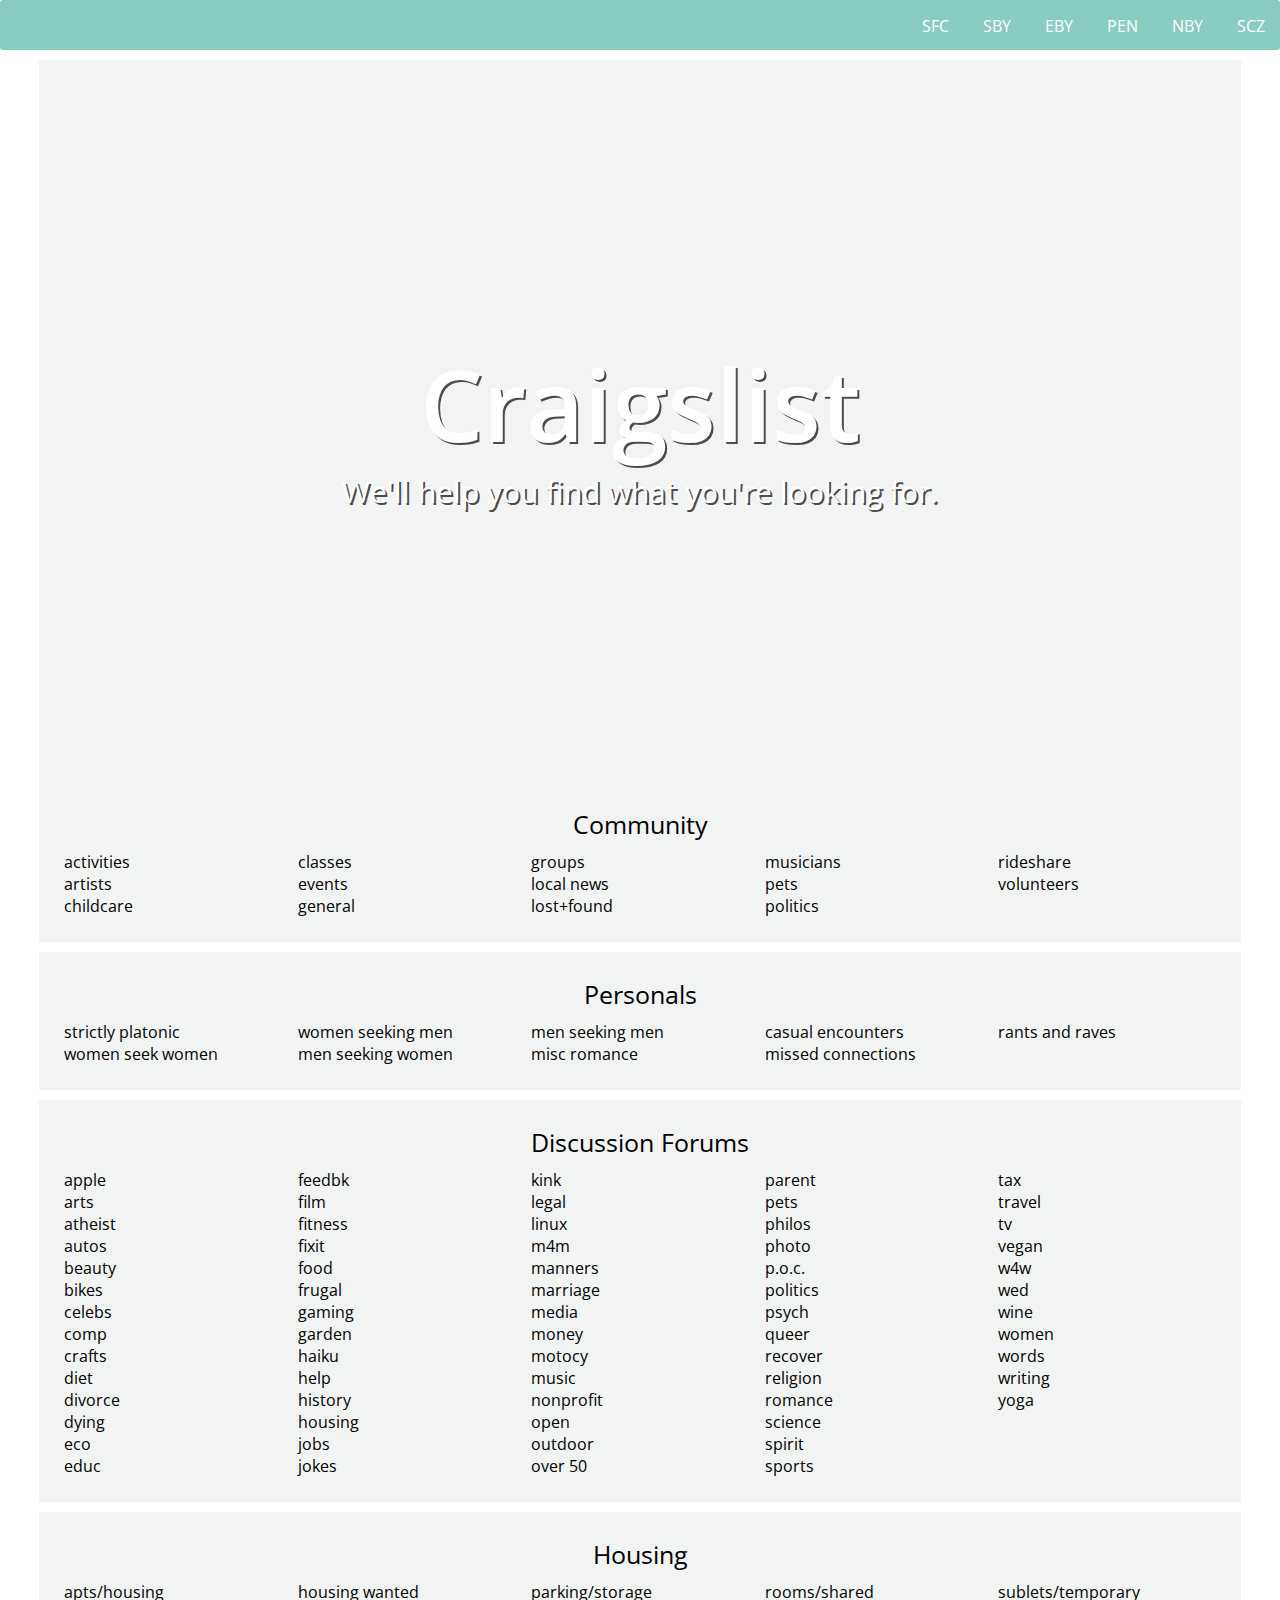
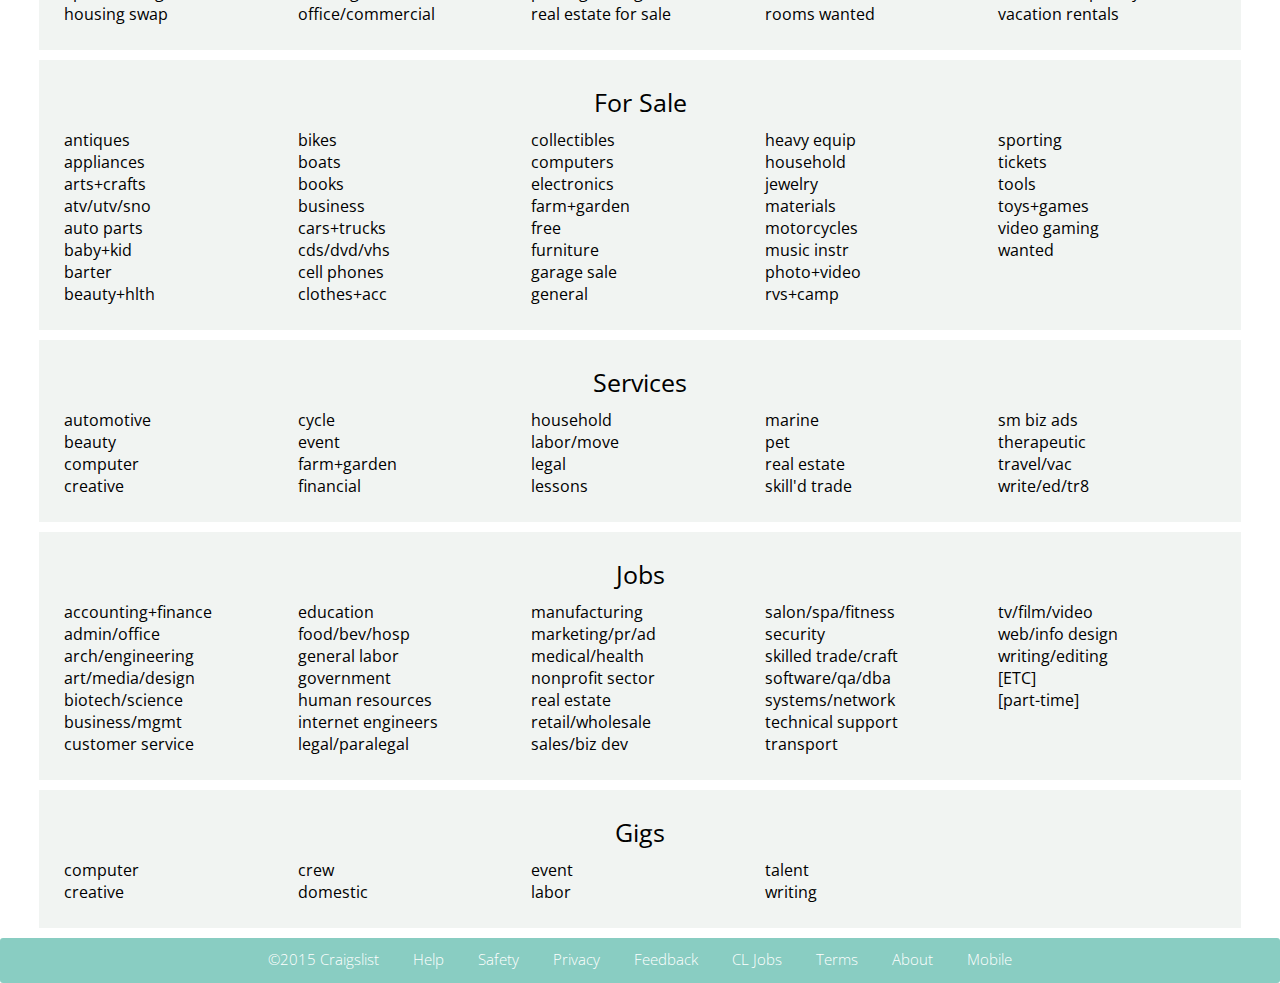
==== index.html @ 7f048c2c "initial" ====
<!DOCTYPE html>
<html>
<head>
	<title>Craigslist: Recreated</title>
	<link href='http://fonts.googleapis.com/css?family=Open+Sans:400,600,300' rel='stylesheet' type='text/css'>
	<link rel="stylesheet" type="text/css" href="assets/css/style.css" />
</head>
<body>
		<div id="navbar">
			<div id="navbar-item">
				<ul>
					<li>SFC</li>
					<li>SBY</li>
					<li>EBY</li>
					<li>PEN</li>
					<li>NBY</li>
					<li>SCZ</li>
				</ul>
			</div>
		</div>
		<div id="header-section">
			<div id="header">Craigslist</div>
			<div id="subheader">We'll help you find what you're looking for.</div>
		</div>
		<div id="container">
			<div class="list-block">
				<div class="list-title">Community</div>
				<div class="list-content">
					<div class="list-item">activities</div>
					<div class="list-item">artists</div>
					<div class="list-item">childcare</div>
					<div class="list-item">classes</div>
					<div class="list-item">events</div>
					<div class="list-item">general</div>
					<div class="list-item">groups</div>
					<div class="list-item">local news</div>
					<div class="list-item">lost+found</div>
					<div class="list-item">musicians</div>
					<div class="list-item">pets</div>
					<div class="list-item">politics</div>
					<div class="list-item">rideshare</div>
					<div class="list-item">volunteers</div>
				</div>
			</div>
			<div class="list-block">
				<div class="list-title">Personals</div>
				<div class="list-content">
					<div class="list-item">strictly platonic</div>
					<div class="list-item">women seek women</div>
					<div class="list-item">women seeking men</div>
					<div class="list-item">men seeking women</div>
					<div class="list-item">men seeking men</div>
					<div class="list-item">misc romance</div>
					<div class="list-item">casual encounters</div>
					<div class="list-item">missed connections</div>
					<div class="list-item">rants and raves</div>
				</div>
			</div>
			<div class="list-block">
				<div class="list-title">Discussion Forums</div>
				<div class="list-content">
					<div class="list-item">apple</div>
					<div class="list-item">arts</div>
					<div class="list-item">atheist</div>
					<div class="list-item">autos</div>
					<div class="list-item">beauty</div>
					<div class="list-item">bikes</div>
					<div class="list-item">celebs</div>
					<div class="list-item">comp</div>
					<div class="list-item">crafts</div>
					<div class="list-item">diet</div>
					<div class="list-item">divorce</div>
					<div class="list-item">dying</div>
					<div class="list-item">eco</div>
					<div class="list-item">educ</div>
					<div class="list-item">feedbk</div>
					<div class="list-item">film</div>
					<div class="list-item">fitness</div>
					<div class="list-item">fixit</div>
					<div class="list-item">food</div>
					<div class="list-item">frugal</div>
					<div class="list-item">gaming</div>
					<div class="list-item">garden</div>
					<div class="list-item">haiku</div>
					<div class="list-item">help</div>
					<div class="list-item">history</div>
					<div class="list-item">housing</div>
					<div class="list-item">jobs</div>
					<div class="list-item">jokes</div>
					<div class="list-item">kink</div>
					<div class="list-item">legal</div>
					<div class="list-item">linux</div>
					<div class="list-item">m4m</div>
					<div class="list-item">manners</div>
					<div class="list-item">marriage</div>
					<div class="list-item">media</div>
					<div class="list-item">money</div>
					<div class="list-item">motocy</div>
					<div class="list-item">music</div>
					<div class="list-item">nonprofit</div>
					<div class="list-item">open</div>
					<div class="list-item">outdoor</div>
					<div class="list-item">over 50</div>
					<div class="list-item">parent</div>
					<div class="list-item">pets</div>
					<div class="list-item">philos</div>
					<div class="list-item">photo</div>
					<div class="list-item">p.o.c.</div>
					<div class="list-item">politics</div>
					<div class="list-item">psych</div>
					<div class="list-item">queer</div>
					<div class="list-item">recover</div>
					<div class="list-item">religion</div>
					<div class="list-item">romance</div>
					<div class="list-item">science</div>
					<div class="list-item">spirit</div>
					<div class="list-item">sports</div>
					<div class="list-item">tax</div>
					<div class="list-item">travel</div>
					<div class="list-item">tv</div>
					<div class="list-item">vegan</div>
					<div class="list-item">w4w</div>
					<div class="list-item">wed</div>
					<div class="list-item">wine</div>
					<div class="list-item">women</div>
					<div class="list-item">words</div>
					<div class="list-item">writing</div>
					<div class="list-item">yoga</div>
				</div>
			</div>
			<div class="list-block">
				<div class="list-title">Housing</div>
				<div class="list-content">
					<div class="list-item">apts/housing</div>
					<div class="list-item">housing swap</div>
					<div class="list-item">housing wanted</div>
					<div class="list-item">office/commercial</div>
					<div class="list-item">parking/storage</div>
					<div class="list-item">real estate for sale</div>
					<div class="list-item">rooms/shared</div>
					<div class="list-item">rooms wanted</div>
					<div class="list-item">sublets/temporary</div>
					<div class="list-item">vacation rentals</div>
				</div>
			</div>
			<div class="list-block">
				<div class="list-title">For Sale</div>
				<div class="list-content">
					<div class="list-item">antiques</div>
					<div class="list-item">appliances</div>
					<div class="list-item">arts+crafts</div>
					<div class="list-item">atv/utv/sno</div>
					<div class="list-item">auto parts</div>
					<div class="list-item">baby+kid</div>
					<div class="list-item">barter</div>
					<div class="list-item">beauty+hlth</div>
					<div class="list-item">bikes</div>
					<div class="list-item">boats</div>
					<div class="list-item">books</div>
					<div class="list-item">business</div>
					<div class="list-item">cars+trucks</div>
					<div class="list-item">cds/dvd/vhs</div>
					<div class="list-item">cell phones</div>
					<div class="list-item">clothes+acc</div>
					<div class="list-item">collectibles</div>
					<div class="list-item">computers</div>
					<div class="list-item">electronics</div>
					<div class="list-item">farm+garden</div>
					<div class="list-item">free</div>
					<div class="list-item">furniture</div>
					<div class="list-item">garage sale</div>
					<div class="list-item">general</div>
					<div class="list-item">heavy equip</div>
					<div class="list-item">household</div>
					<div class="list-item">jewelry</div>
					<div class="list-item">materials</div>
					<div class="list-item">motorcycles</div>
					<div class="list-item">music instr</div>
					<div class="list-item">photo+video</div>
					<div class="list-item">rvs+camp</div>
					<div class="list-item">sporting</div>
					<div class="list-item">tickets</div>
					<div class="list-item">tools</div>
					<div class="list-item">toys+games</div>
					<div class="list-item">video gaming</div>
					<div class="list-item">wanted</div>
				</div>
			</div>
			<div class="list-block">
				<div class="list-title">Services</div>
				<div class="list-content">
					<div class="list-item">automotive</div>
					<div class="list-item">beauty</div>
					<div class="list-item">computer</div>
					<div class="list-item">creative</div>
					<div class="list-item">cycle</div>
					<div class="list-item">event</div>
					<div class="list-item">farm+garden</div>
					<div class="list-item">financial</div>
					<div class="list-item">household</div>
					<div class="list-item">labor/move</div>
					<div class="list-item">legal</div>
					<div class="list-item">lessons</div>
					<div class="list-item">marine</div>
					<div class="list-item">pet</div>
					<div class="list-item">real estate</div>
					<div class="list-item">skill'd trade</div>
					<div class="list-item">sm biz ads</div>
					<div class="list-item">therapeutic</div>
					<div class="list-item">travel/vac</div>
					<div class="list-item">write/ed/tr8</div>
				</div>
			</div>
			<div class="list-block">
				<div class="list-title">Jobs</div>
				<div class="list-content">
					<div class="list-item">accounting+finance</div>
					<div class="list-item">admin/office</div>
					<div class="list-item">arch/engineering</div>
					<div class="list-item">art/media/design</div>
					<div class="list-item">biotech/science</div>
					<div class="list-item">business/mgmt</div>
					<div class="list-item">customer service</div>
					<div class="list-item">education</div>
					<div class="list-item">food/bev/hosp</div>
					<div class="list-item">general labor</div>
					<div class="list-item">government</div>
					<div class="list-item">human resources</div>
					<div class="list-item">internet engineers</div>
					<div class="list-item">legal/paralegal</div>
					<div class="list-item">manufacturing</div>
					<div class="list-item">marketing/pr/ad</div>
					<div class="list-item">medical/health</div>
					<div class="list-item">nonprofit sector</div>
					<div class="list-item">real estate</div>
					<div class="list-item">retail/wholesale</div>
					<div class="list-item">sales/biz dev</div>
					<div class="list-item">salon/spa/fitness</div>
					<div class="list-item">security</div>
					<div class="list-item">skilled trade/craft</div>
					<div class="list-item">software/qa/dba</div>
					<div class="list-item">systems/network</div>
					<div class="list-item">technical support</div>
					<div class="list-item">transport</div>
					<div class="list-item">tv/film/video</div>
					<div class="list-item">web/info design</div>
					<div class="list-item">writing/editing</div>
					<div class="list-item">[ETC]</div>
					<div class="list-item">[part-time]</div>
				</div>
			</div>
			<div class="list-block">
				<div class="list-title">Gigs</div>
				<div class="list-content">
					<div class="list-item">computer</div>
					<div class="list-item">creative</div>
					<div class="list-item">crew</div>
					<div class="list-item">domestic</div>
					<div class="list-item">event</div>
					<div class="list-item">labor</div>
					<div class="list-item">talent</div>
					<div class="list-item">writing</div>
				</div>
			</div>
		</div>
		<div id="bottombar">
			<div id="bottombar-item">
				<ul>
					<li>&copy2015 Craigslist</li>
					<li>Help</li>
					<li>Safety</li>
					<li>Privacy</li>
					<li>Feedback</li>
					<li>CL Jobs</li>
					<li>Terms</li>
					<li>About</li>
					<li>Mobile</li>
				</ul>
			</div>
		</div>
</body>
</html>
---- assets/css/style.css ----
#navbar {
	width: 100%;
	height: 35px;
	background-color: #89cdc2;
	padding-top: 15px;
	border-radius: 3px;
}

#navbar-item ul{
	list-style-type: none;
	margin: 0;
	padding: 0;
	float: right;
	color: white;
}

#navbar-item li {
	display: inline;
	padding-left: 15px;
	padding-right: 15px;
}

#navbar-item li:hover {
	background-color: #94D7CC;
}

#header {
	text-align: center;
	font-weight: 600;
	font-size: 100px;
}

#subheader {
	text-align: center;
	font-weight: 400;
	font-size: 30px;
}

#header-section {
	background: url("http://phandroid.s3.amazonaws.com/wp-content/uploads/2014/06/kite.jpg");
	background-size: cover;
	width: 100%;
	height: 100%;
	position: relative;
	float: left;
	padding-top: 275px;
	padding-bottom: 275px;
	color: white;
	text-shadow: 2px 2px #504a4b;
	margin-bottom: 20px;
}

img {
	width: 100%;
	height: auto;
}

body {
	font-family: 'Open Sans';
	margin: 0;
}

#container {
	margin-bottom: 50px;
	display: inline;
}

.list-block {
	width: 90%;
	margin: 10px auto;
	padding: 25px;
	background-color: #f1f4f2;
}

.list-title {
	text-align: center;
	font-size: 25px;
	font-weight: 400;
	padding-bottom: 10px;
}

.list-content {
	font-weight: 400;

	-webkit-column-count: 5;
	-moz-column-count: 5;
	column-count: 5;
	
	-webkit-column-width: 100px;
	-moz-column-width: 100px;
	column-width: 100px;
}

.list-item:hover {
	opacity: 0.5;
}

#bottombar {
	width: 100%;
	height: 35px;
	background-color: #89cdc2;
	padding-top: 10px;
	border-radius: 3px;
	text-align: center;
}

#bottombar-item ul{
	list-style-type: none;
	margin: 0;
	padding: 0;
	color: white;
}

#bottombar-item li {
	display: inline;
	font-weight: 300;
	font-size: 15px;
	padding-left: 15px;
	padding-right: 15px;
}

#bottombar-item li:hover {
	opacity: 0.6;
}

teal hex
#89cdc2
red-orange hex
#e75A44
light grey
#f1f4f2
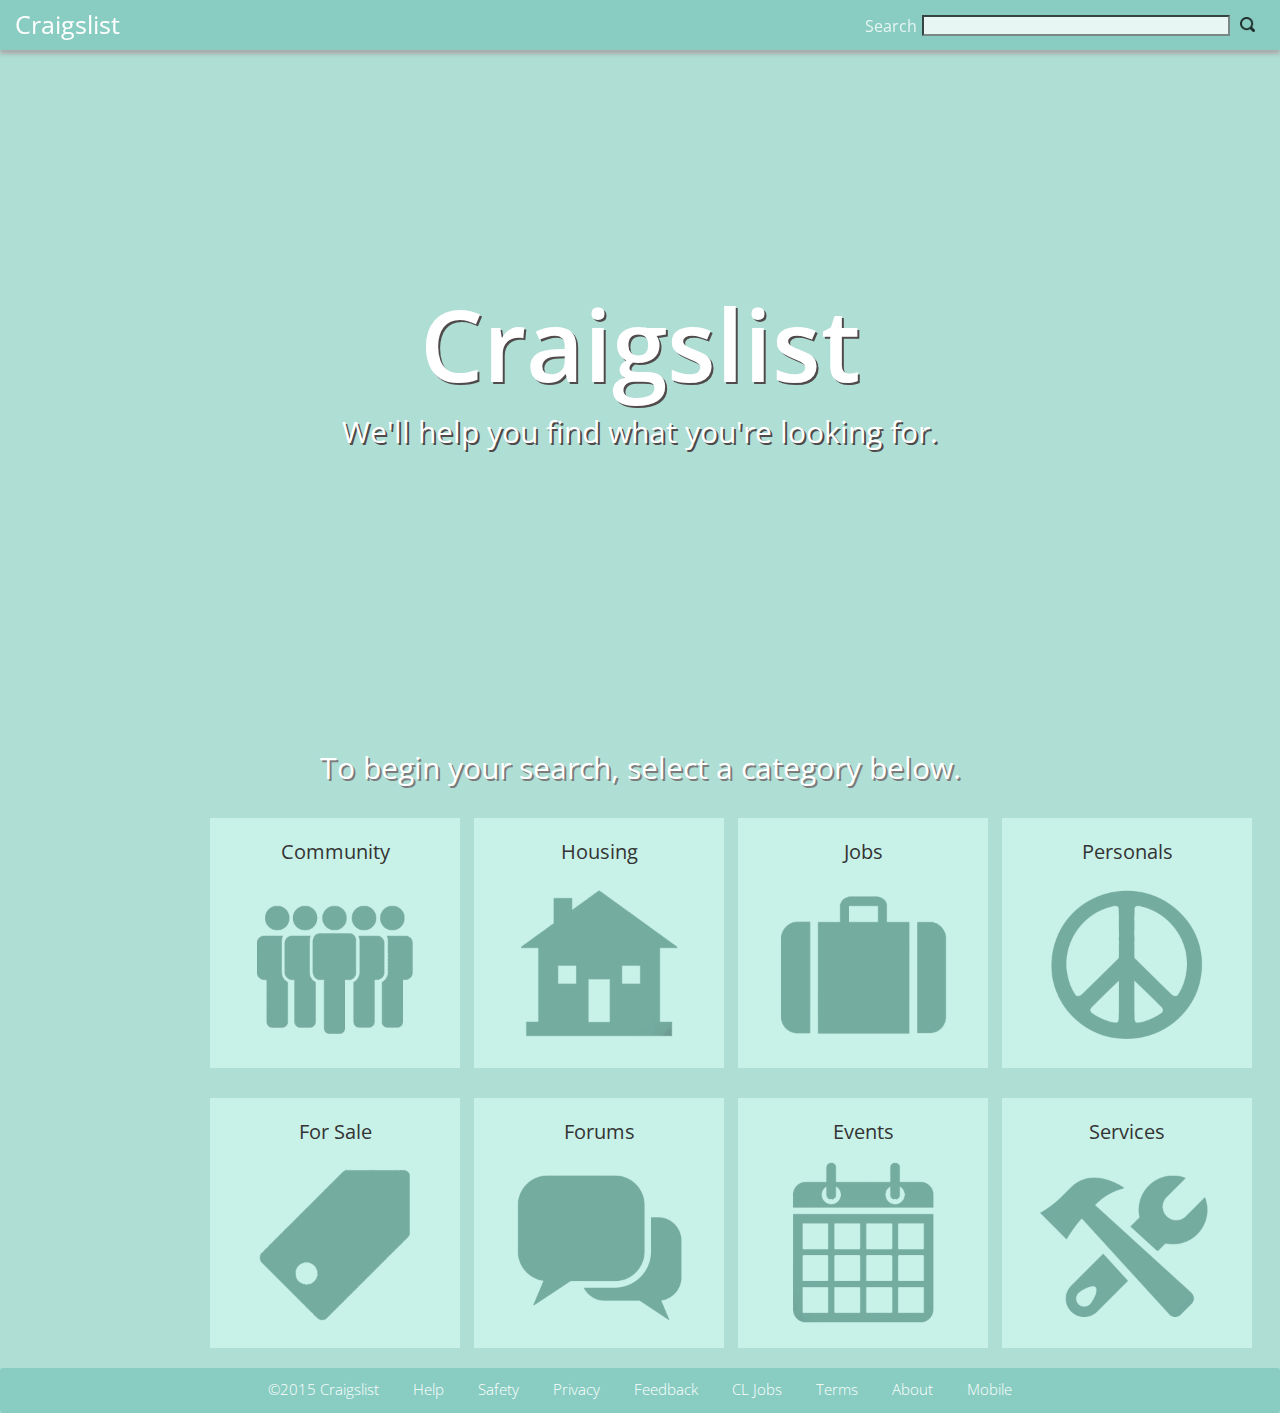
==== commit 5cd91161: "first commit" ====
--- a/index.html
+++ b/index.html
@@ -6,24 +6,61 @@
 	<link rel="stylesheet" type="text/css" href="assets/css/style.css" />
 </head>
 <body>
+		</div>
 		<div id="navbar">
-			<div id="navbar-item">
-				<ul>
-					<li>SFC</li>
-					<li>SBY</li>
-					<li>EBY</li>
-					<li>PEN</li>
-					<li>NBY</li>
-					<li>SCZ</li>
-				</ul>
+			<div id="site-title">Craigslist</div>
+			<div id="navbar-search">
+				<div id="search">
+					<div id="search-word">Search</div>
+					<input type="text" id="search-bar"></input>
+					<a href=""><div id="search-icon"><img src="assets/img/search.png"/></div></a>
+				</div>
 			</div>
 		</div>
 		<div id="header-section">
 			<div id="header">Craigslist</div>
 			<div id="subheader">We'll help you find what you're looking for.</div>
 		</div>
+		<br>
+		<p>To begin your search, select a category below.</p>
 		<div id="container">
-			<div class="list-block">
+			<div class="category">
+				<div class="category-title">Community</div>
+				<a href=""><div class="category-img"><img src="assets/img/main-community.png"/></div></a>
+			</div>
+			<div class="category">
+				<div class="category-title">Housing</div>
+				<a href=""><div class="category-img"><img src="assets/img/main-housing.png"/></div></a>
+			</div>
+			<div class="category">
+				<div class="category-title">Jobs</div>
+				<a href=""><div class="category-img"><img src="assets/img/main-jobs.png"/></div></a>
+			</div>
+			<div class="category">
+				<div class="category-title">Personals</div>
+				<a href=""><div class="category-img"><img src="assets/img/main-personals.png"/></div></a>
+			</div>
+		</div>
+		<div id="container">
+			<div class="category">
+				<div class="category-title">For Sale</div>
+				<a href=""><div class="category-img"><img src="assets/img/main-forsale.png"/></div></a>
+			</div>
+			<div class="category">
+				<div class="category-title">Forums</div>
+				<a href=""><div class="category-img"><img src="assets/img/main-forums.png"/></div></a>
+			</div>
+			<div class="category">
+				<div class="category-title">Events</div>
+				<a href=""><div class="category-img"><img src="assets/img/main-events.png"/></div></a>
+			</div>
+			<div class="category">
+				<div class="category-title">Services</div>
+				<a href=""><div class="category-img"><img src="assets/img/main-services.png"/></div></a>
+			</div>
+		</div>
+
+			<!-- <div class="list-block">
 				<div class="list-title">Community</div>
 				<div class="list-content">
 					<div class="list-item">activities</div>
@@ -261,7 +298,7 @@
 					<div class="list-item">talent</div>
 					<div class="list-item">writing</div>
 				</div>
-			</div>
+			</div> -->
 		</div>
 		<div id="bottombar">
 			<div id="bottombar-item">
--- a/assets/css/style.css
+++ b/assets/css/style.css
@@ -1,27 +1,59 @@
+.category {
+	position: relative;
+	margin: 10px auto;
+	width: 250px;
+	height: 250px;
+	display: inline-block;
+	background-color: #c8f1e8;
+	transition: .5s;
+	margin-left: 10px;
+}
+
+.category:hover {
+	background-color: white;
+	transition: .5s;
+}
+
+.category-title {
+	position: relative;
+	text-align: center;
+	margin-top: 20px;
+	font-size: 20px;
+	color: #343434;
+}
+
+.category-img {
+	width: 200px;
+	height: 200px;
+	margin: 0 auto;
+}
+
+#container {
+	padding-left: 200px;
+	margin-bottom: 10px;
+	background-color: #afded4;
+}
+
 #navbar {
 	width: 100%;
-	height: 35px;
-	background-color: #89cdc2;
-	padding-top: 15px;
-	border-radius: 3px;
-}
-
-#navbar-item ul{
-	list-style-type: none;
-	margin: 0;
-	padding: 0;
-	float: right;
-	color: white;
-}
-
-#navbar-item li {
-	display: inline;
-	padding-left: 15px;
-	padding-right: 15px;
-}
-
-#navbar-item li:hover {
-	background-color: #94D7CC;
+	height: 50px;
+	position: fixed;
+	top: 0px;
+	background-color: #89CDC2;
+	box-shadow: 0px 4px 4px #aaa;
+	z-index: 1;
+}
+
+#navbar-search {
+	opacity: 0.8;
+}
+
+p {
+	font-size: 30px;
+	text-align: center;
+	margin: 20px auto;
+	color: white;
+	text-shadow: 2px 2px #7c7c7c;
 }
 
 #header {
@@ -34,6 +66,49 @@
 	text-align: center;
 	font-weight: 400;
 	font-size: 30px;
+}
+
+#search {
+	width: 360px;
+	position: fixed;
+	right: 20px;
+	top: 15px;
+	z-index: 2;
+}
+
+#search-word {
+	width: 30px;
+	display: inline;
+	color: white;
+	position: absolute;
+	right: 365px;
+}
+
+#search-icon {
+	position: absolute;
+	right: 5px;
+}
+
+#search-icon img {
+	width: 15px;
+}
+
+#search-bar {
+	width: 300px;
+	height: 15px;
+	position: absolute;
+	right: 30px;
+	background-color: white;
+	text-align: left;
+}
+
+#site-title {
+	margin-left: 15px;
+	margin-top: 7px;
+	font-size: 25px;
+	color: white;
+	z-index: 500;
+	opacity: 1;
 }
 
 #header-section {
@@ -58,21 +133,17 @@
 body {
 	font-family: 'Open Sans';
 	margin: 0;
-}
-
-#container {
-	margin-bottom: 50px;
-	display: inline;
-}
-
-.list-block {
+	background-color: #afded4;
+}
+
+/*.list-block {
 	width: 90%;
 	margin: 10px auto;
 	padding: 25px;
 	background-color: #f1f4f2;
-}
-
-.list-title {
+}*/
+
+/*.list-title {
 	text-align: center;
 	font-size: 25px;
 	font-weight: 400;
@@ -93,7 +164,7 @@
 
 .list-item:hover {
 	opacity: 0.5;
-}
+}*/
 
 #bottombar {
 	width: 100%;
